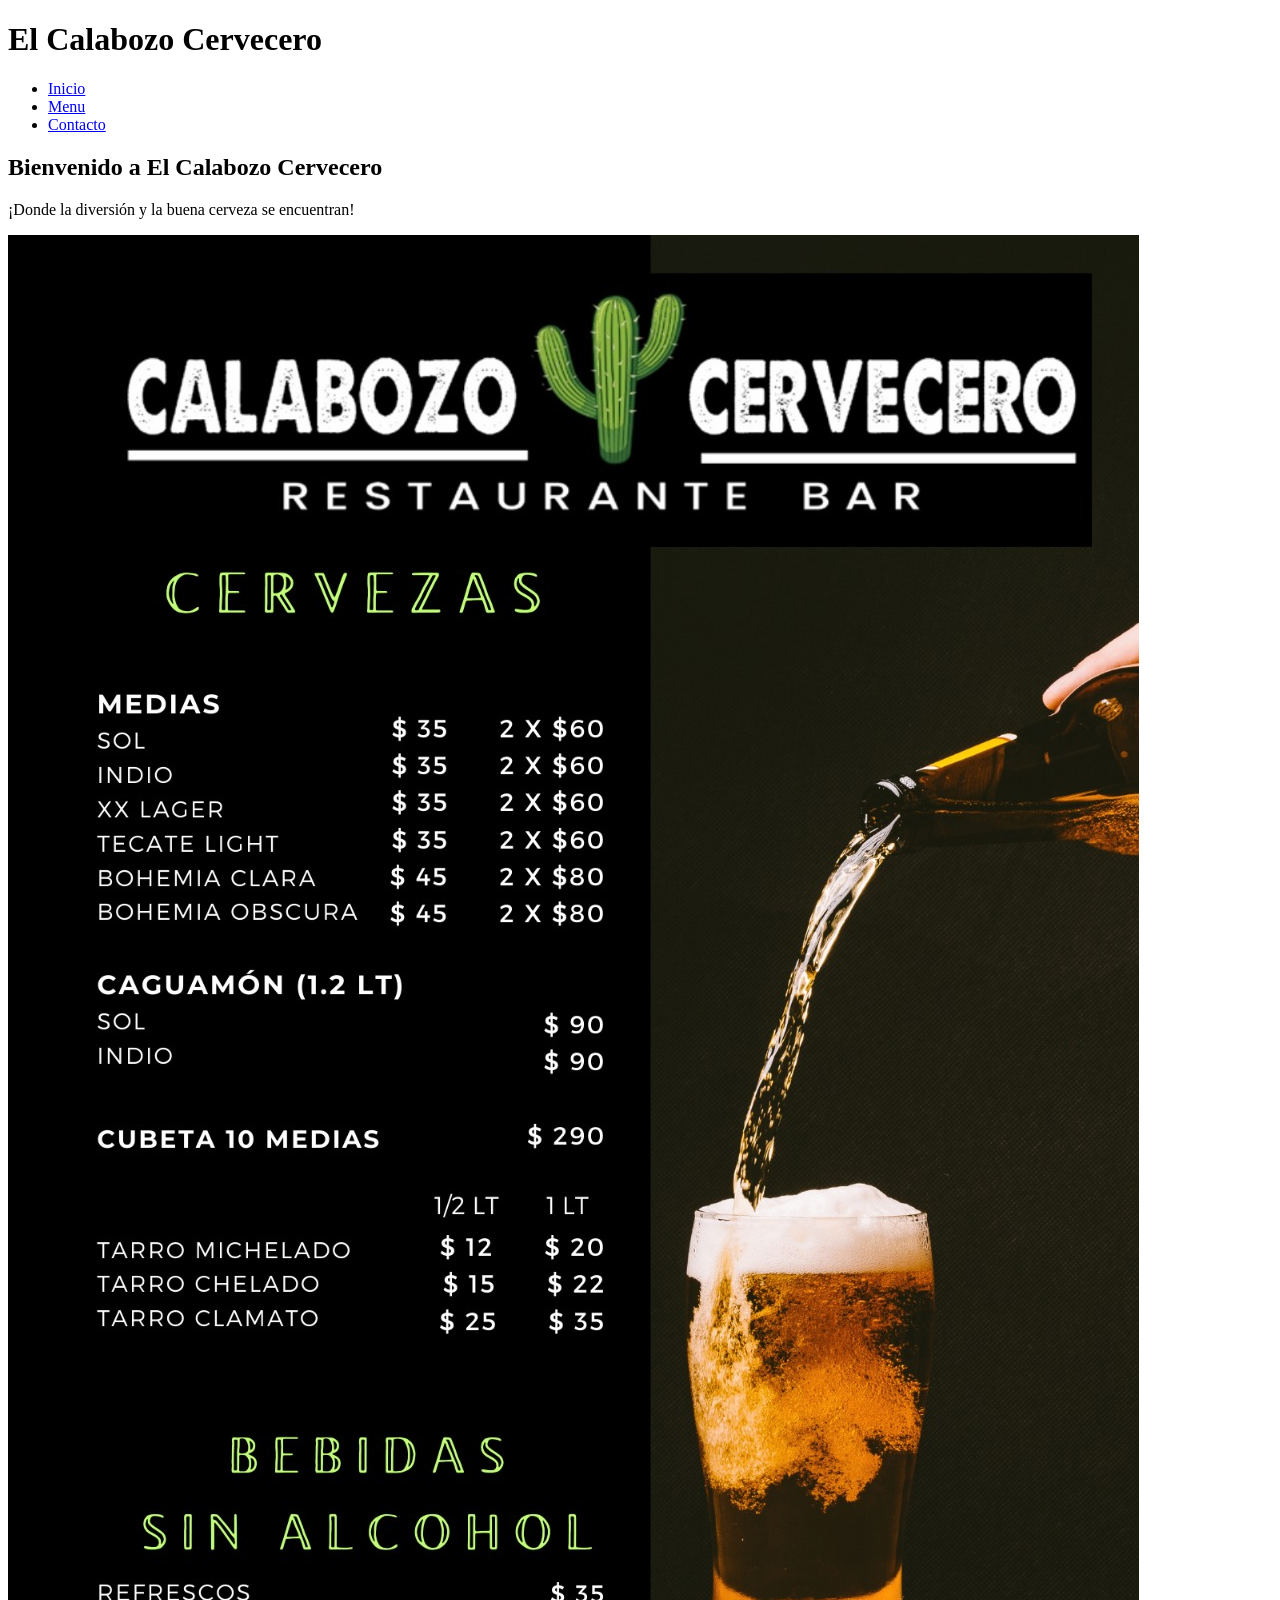
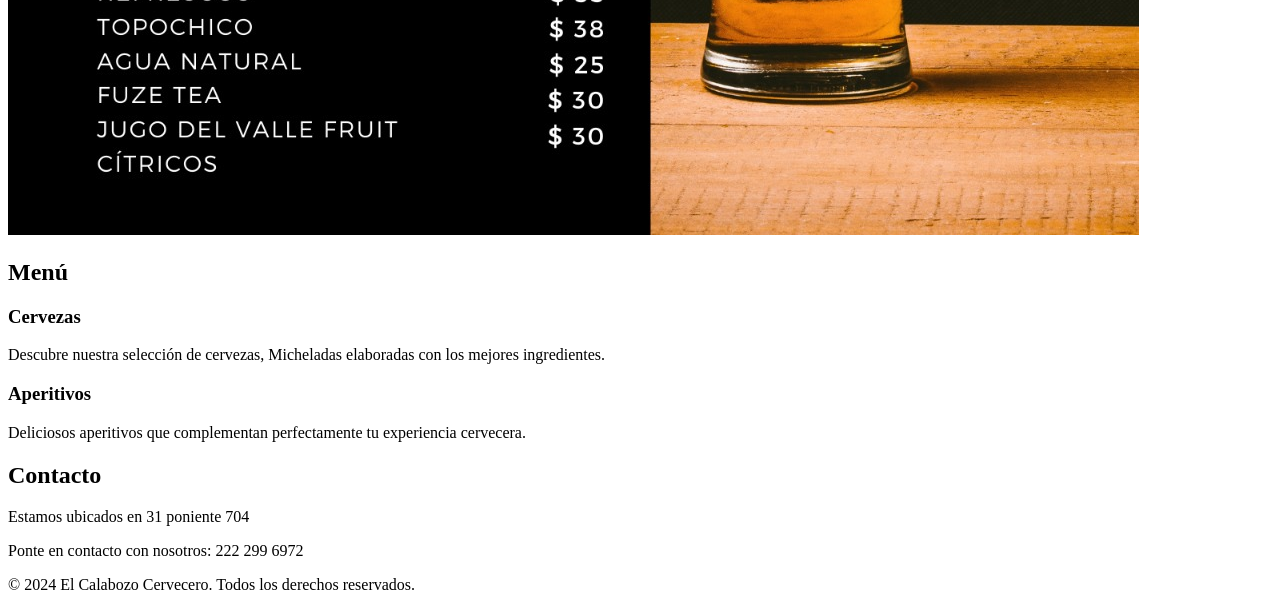
==== bar.html @ ddcc36a7 "Update and rename bar.htm to bar.html" ====
<!DOCTYPE html>
<html lang="es">
<head>
    <meta charset="UTF-8">
    <meta name="viewport" content="width=device-width, initial-scale=1.0">
    <title>El Calabozo Cervecero</title>
    <link rel="stylesheet" href="styles.css">
</head>
<body>
    <header>
        <h1>El Calabozo Cervecero</h1>
        <nav>
            <ul>
                <li><a href="#inicio">Inicio</a></li>
                
				 <li class="nav__item">
                    <a href="menu.htm" class="nav__link">Menu</a>
                </li>
                <li><a href="#contacto">Contacto</a></li>
            </ul>
        </nav>
    </header>

    <section id="inicio">
        <h2>Bienvenido a El Calabozo Cervecero</h2>
        <p>¡Donde la diversión y la buena cerveza se encuentran!</p>
		<img src="11.jpg" alt="Menú del Calabozo Cervecero">
    </section>

    <section id="menu">
        <h2>Menú</h2>
        <div class="item">
            <h3>Cervezas</h3>
            <p>Descubre nuestra selección de cervezas, Micheladas elaboradas con los mejores ingredientes.</p>
        </div>
        <div class="item">
            <h3>Aperitivos</h3>
            <p>Deliciosos aperitivos que complementan perfectamente tu experiencia cervecera.</p>
        </div>
        <!-- Agrega más secciones según tu menú -->
    </section>

    <section id="contacto">
        <h2>Contacto</h2>
        <p>Estamos ubicados en 31 poniente 704</p>
        <p>Ponte en contacto con nosotros: 222 299 6972</p>
    </section>

    <footer>
        <p>&copy; 2024 El Calabozo Cervecero. Todos los derechos reservados.</p>
    </footer>
</body>
</html>
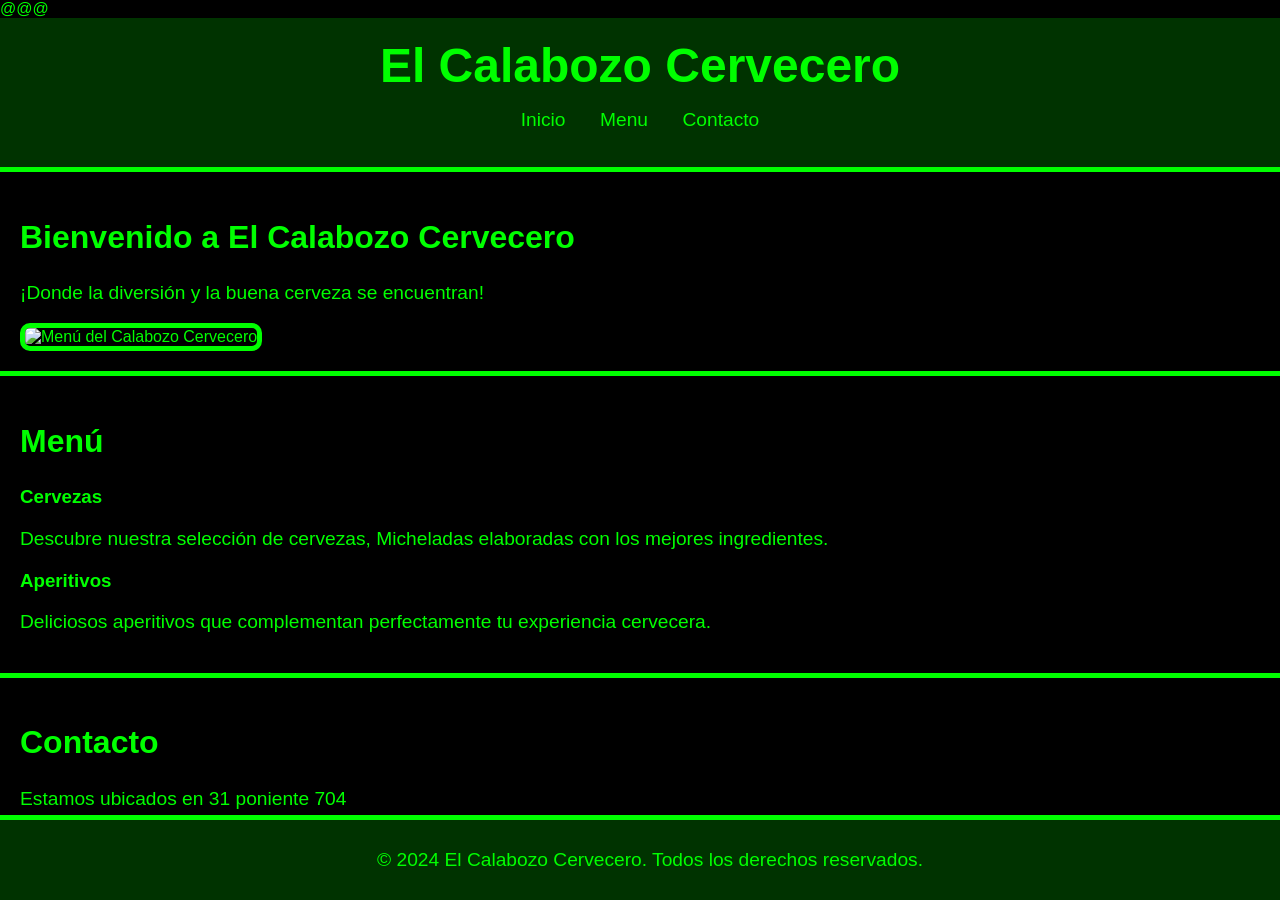
==== commit 8cf40c44: "Update bar.html Puto" ====
--- a/bar.html
+++ b/bar.html
@@ -1,6 +1,6 @@
 
 <!DOCTYPE html>
-<html lang="es">
+<html lang="es">@@@
 <head>
     <meta charset="UTF-8">
     <meta name="viewport" content="width=device-width, initial-scale=1.0">
--- a/styles.css
+++ b/styles.css
@@ -0,0 +1,85 @@
+/* styles.css */
+
+/* General Styles */
+body {
+    font-family: Arial, sans-serif;
+    background-color: #000;
+    color: #0f0; /* Neon green text color */
+    margin: 0;
+    padding: 0;
+}
+
+header {
+    background-color: #003300; /* Dark green for header background */
+    padding: 20px;
+    text-align: center;
+    border-bottom: 5px solid #0f0; /* Neon green border */
+}
+
+h1 {
+    margin: 0;
+    font-size: 3em;
+    color: #0f0; /* Neon green text color */
+}
+
+nav ul {
+    list-style-type: none;
+    padding: 0;
+}
+
+nav ul li {
+    display: inline;
+    margin: 0 15px;
+}
+
+nav ul li a {
+    text-decoration: none;
+    color: #0f0; /* Neon green text color */
+    font-size: 1.2em;
+    transition: color 0.3s;
+}
+
+nav ul li a:hover {
+    color: #bada55; /* Light green on hover */
+}
+
+section {
+    padding: 20px;
+    border-bottom: 5px solid #0f0; /* Neon green border */
+}
+
+h2 {
+    font-size: 2em;
+    color: #0f0; /* Neon green text color */
+}
+
+p {
+    font-size: 1.2em;
+}
+
+footer {
+    background-color: #003300; /* Dark green for footer background */
+    text-align: center;
+    padding: 10px;
+    border-top: 5px solid #0f0; /* Neon green border */
+    position: fixed;
+    width: 100%;
+    bottom: 0;
+}
+/* styles.css */
+
+.justificado {
+    text-align: justify;
+}
+
+
+.item {
+    margin-bottom: 20px;
+}
+
+img {
+    max-width: 100%;
+    height: auto;
+    border: 5px solid #0f0; /* Neon green border */
+    border-radius: 10px;
+}
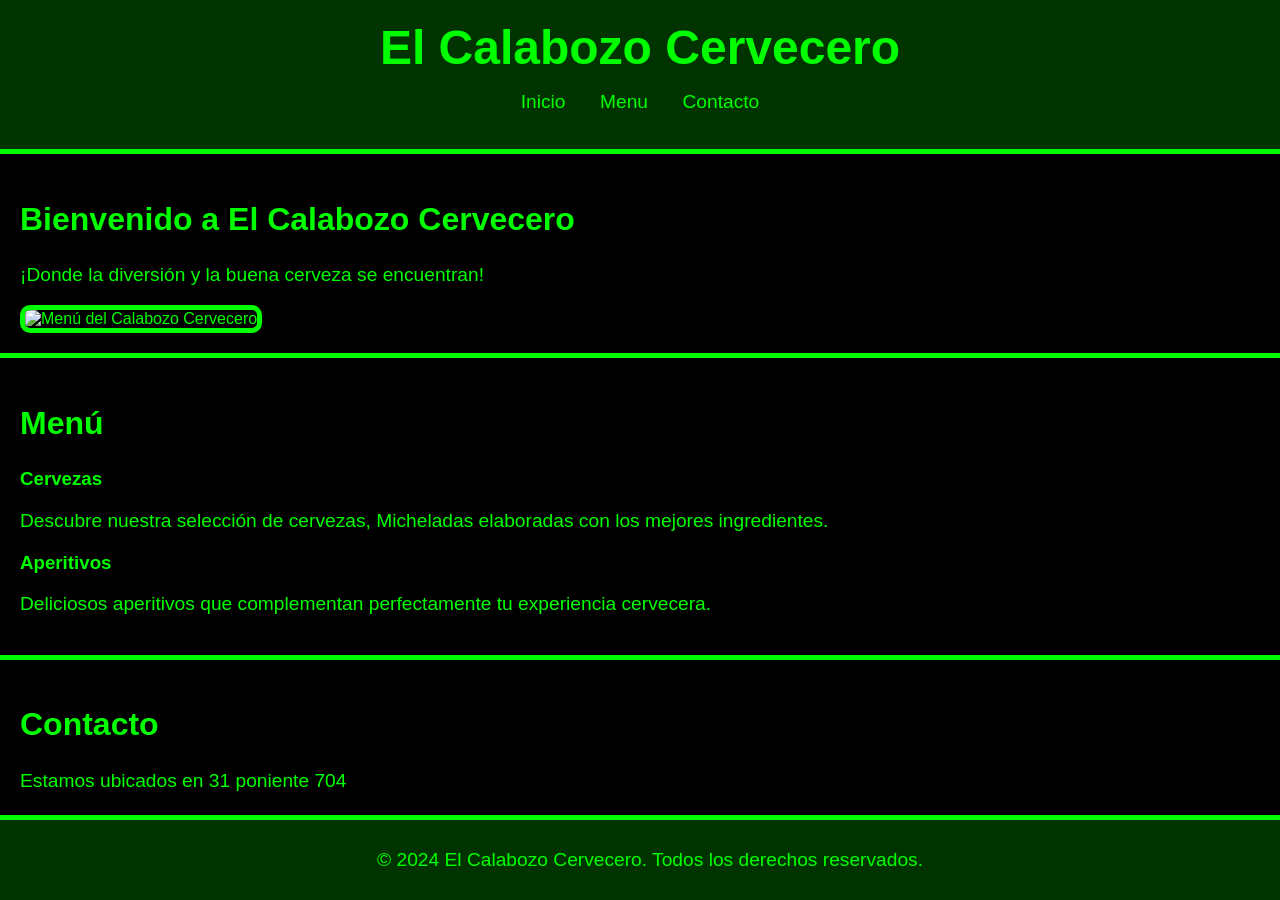
==== commit 0f0cb08c: "Update bar.html" ====
--- a/bar.html
+++ b/bar.html
@@ -1,7 +1,4 @@
 
-<!DOCTYPE html>
-<html lang="es">@@@
-<head>
     <meta charset="UTF-8">
     <meta name="viewport" content="width=device-width, initial-scale=1.0">
     <title>El Calabozo Cervecero</title>
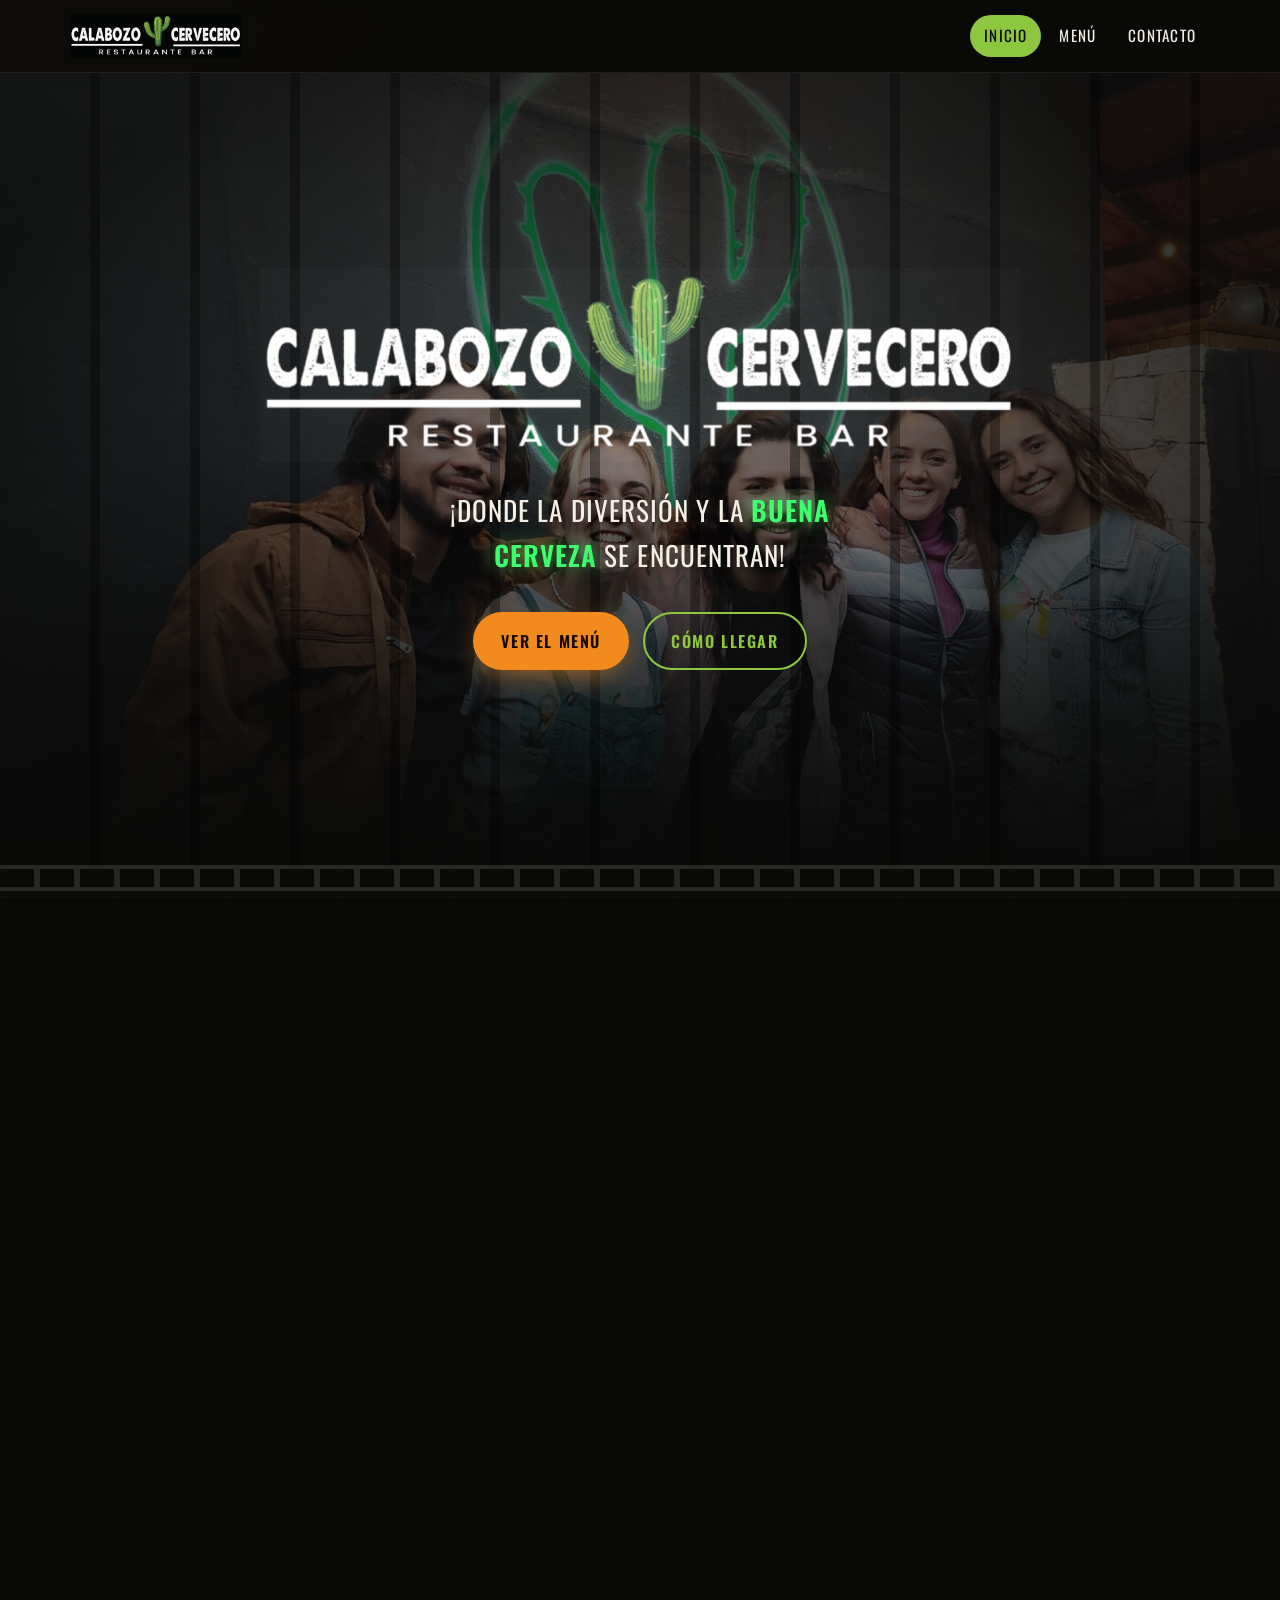
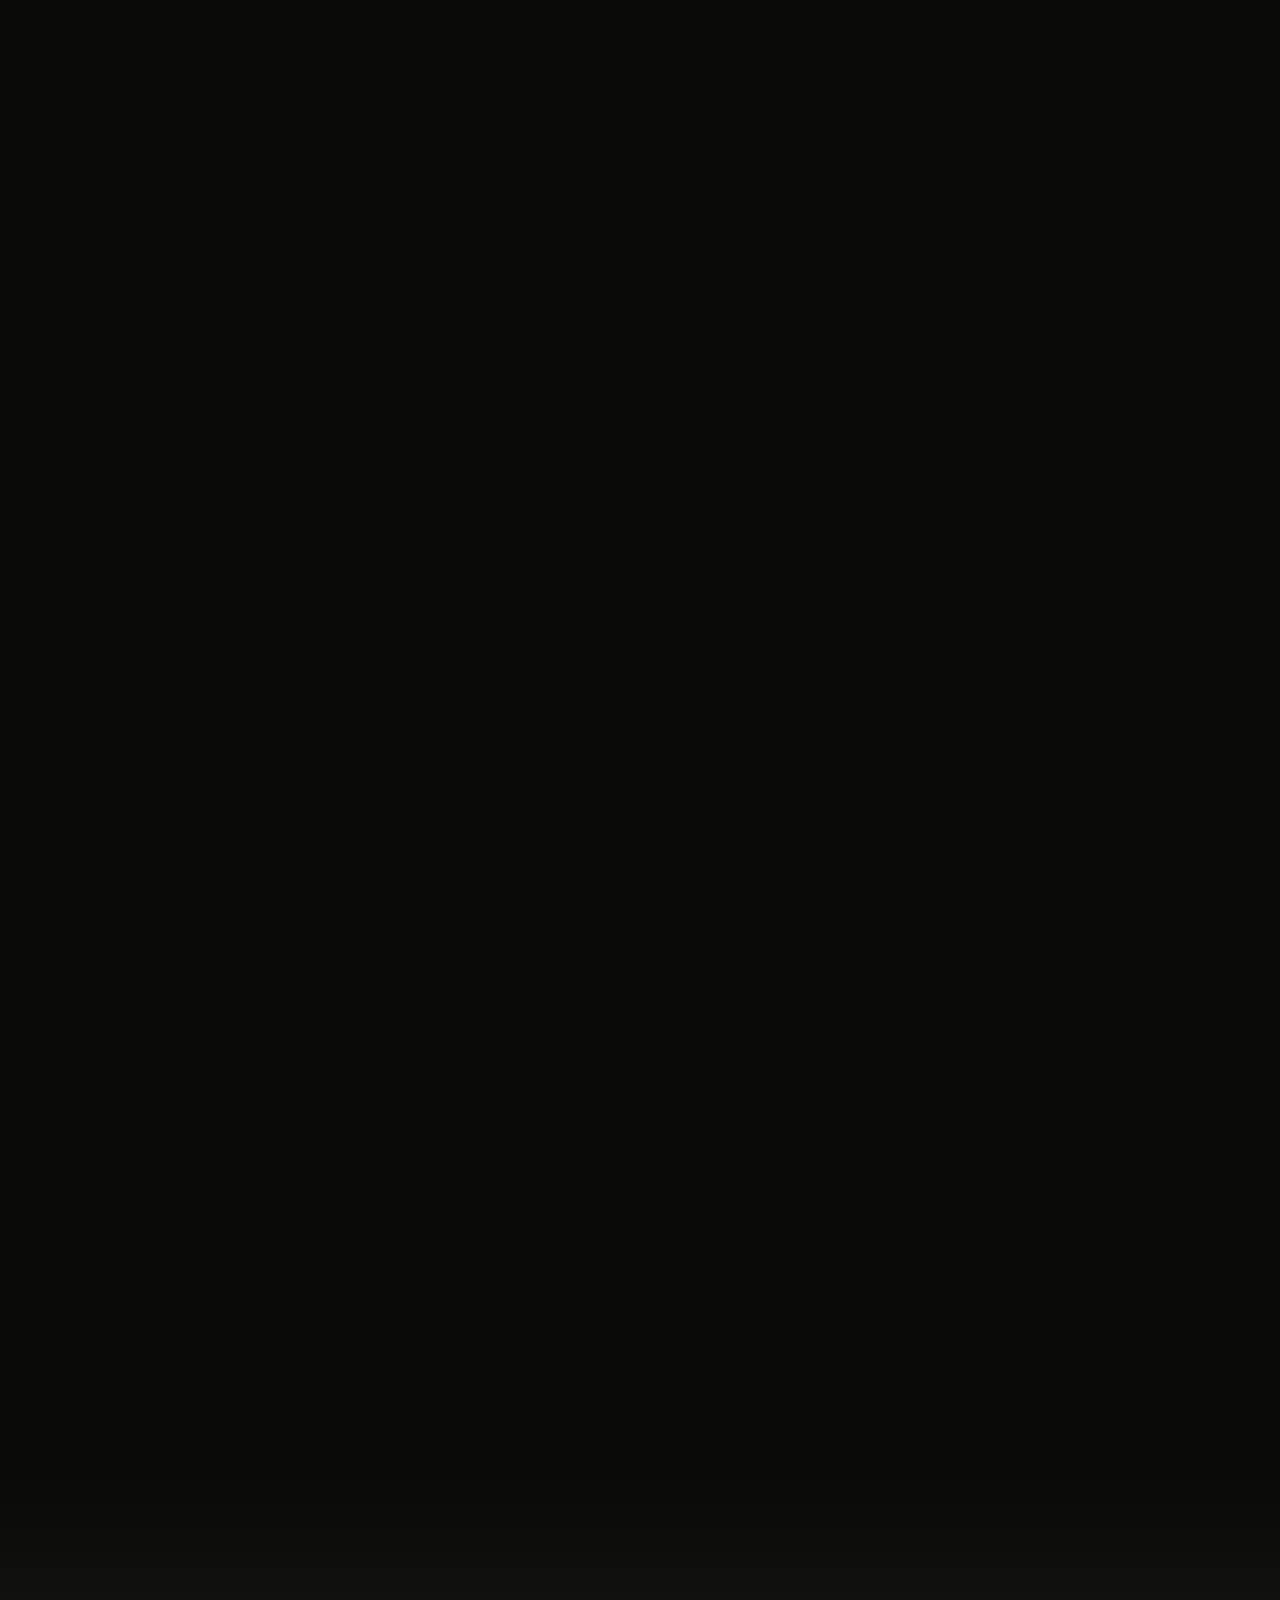
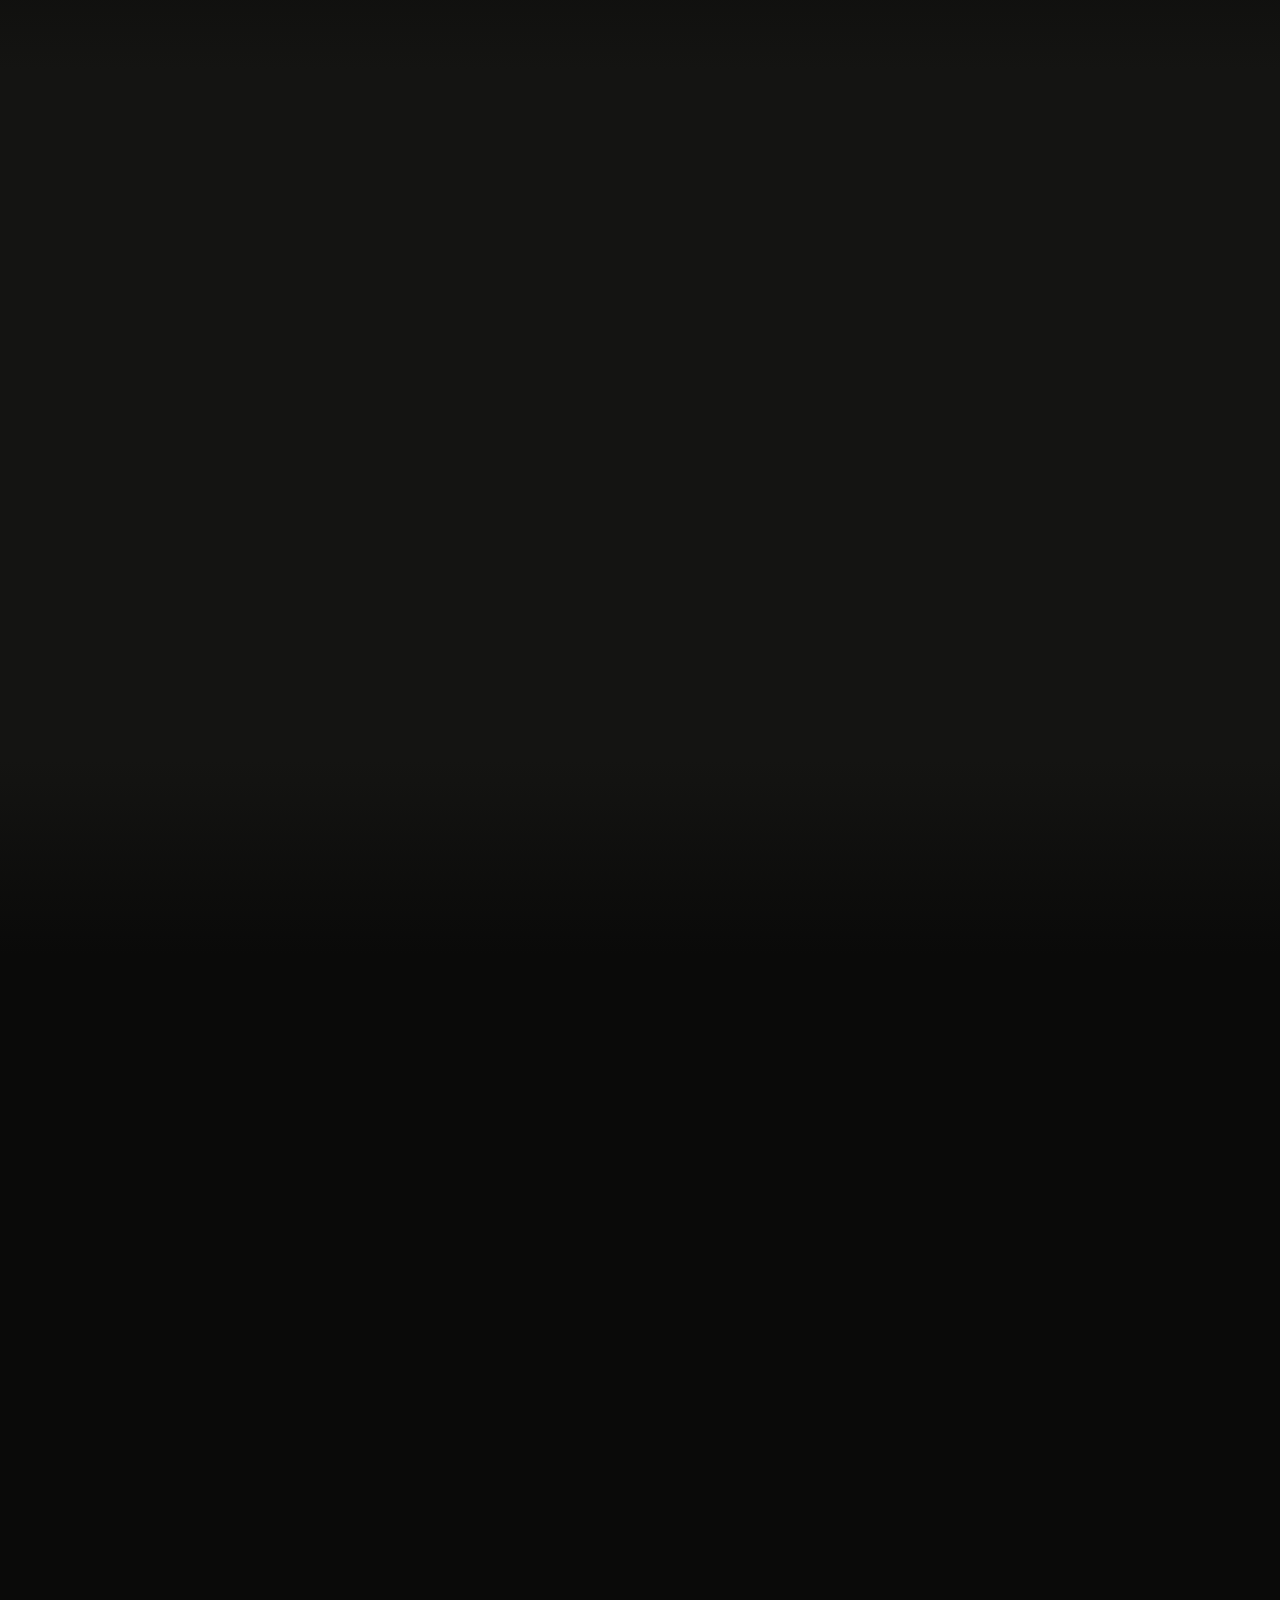
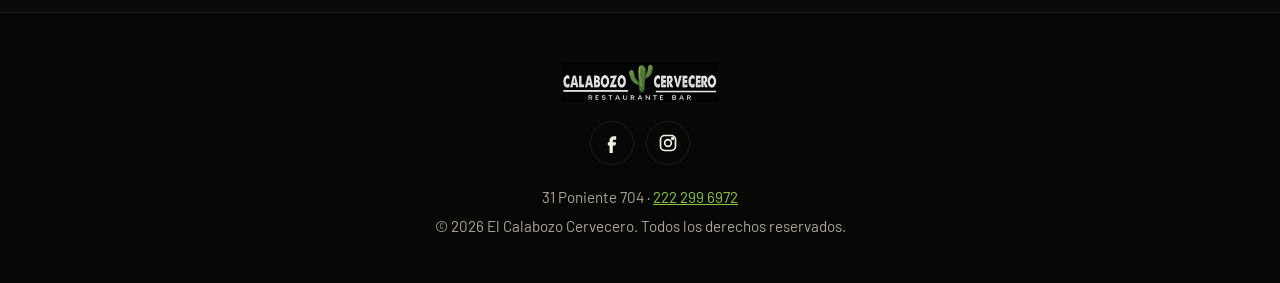
==== commit b16023a5: "Actualizar menú 2026 y rediseñar el sitio - Reemplaza las imágenes del menú viejo por las del PDF 20" ====
--- a/bar.html
+++ b/bar.html
@@ -1,52 +1,12 @@
-
-    <meta charset="UTF-8">
-    <meta name="viewport" content="width=device-width, initial-scale=1.0">
-    <title>El Calabozo Cervecero</title>
-    <link rel="stylesheet" href="styles.css">
-</head>
-<body>
-    <header>
-        <h1>El Calabozo Cervecero</h1>
-        <nav>
-            <ul>
-                <li><a href="#inicio">Inicio</a></li>
-                
-				 <li class="nav__item">
-                    <a href="menu.htm" class="nav__link">Menu</a>
-                </li>
-                <li><a href="#contacto">Contacto</a></li>
-            </ul>
-        </nav>
-    </header>
-
-    <section id="inicio">
-        <h2>Bienvenido a El Calabozo Cervecero</h2>
-        <p>¡Donde la diversión y la buena cerveza se encuentran!</p>
-		<img src="11.jpg" alt="Menú del Calabozo Cervecero">
-    </section>
-
-    <section id="menu">
-        <h2>Menú</h2>
-        <div class="item">
-            <h3>Cervezas</h3>
-            <p>Descubre nuestra selección de cervezas, Micheladas elaboradas con los mejores ingredientes.</p>
-        </div>
-        <div class="item">
-            <h3>Aperitivos</h3>
-            <p>Deliciosos aperitivos que complementan perfectamente tu experiencia cervecera.</p>
-        </div>
-        <!-- Agrega más secciones según tu menú -->
-    </section>
-
-    <section id="contacto">
-        <h2>Contacto</h2>
-        <p>Estamos ubicados en 31 poniente 704</p>
-        <p>Ponte en contacto con nosotros: 222 299 6972</p>
-    </section>
-
-    <footer>
-        <p>&copy; 2024 El Calabozo Cervecero. Todos los derechos reservados.</p>
-    </footer>
-</body>
-</html>
-
+<!DOCTYPE html>
+<html lang="es">
+<head>
+    <meta charset="UTF-8">
+    <meta http-equiv="refresh" content="0; url=index.html">
+    <link rel="canonical" href="index.html">
+    <title>El Calabozo Cervecero</title>
+</head>
+<body>
+    <p><a href="index.html">Ir a El Calabozo Cervecero</a></p>
+</body>
+</html>
